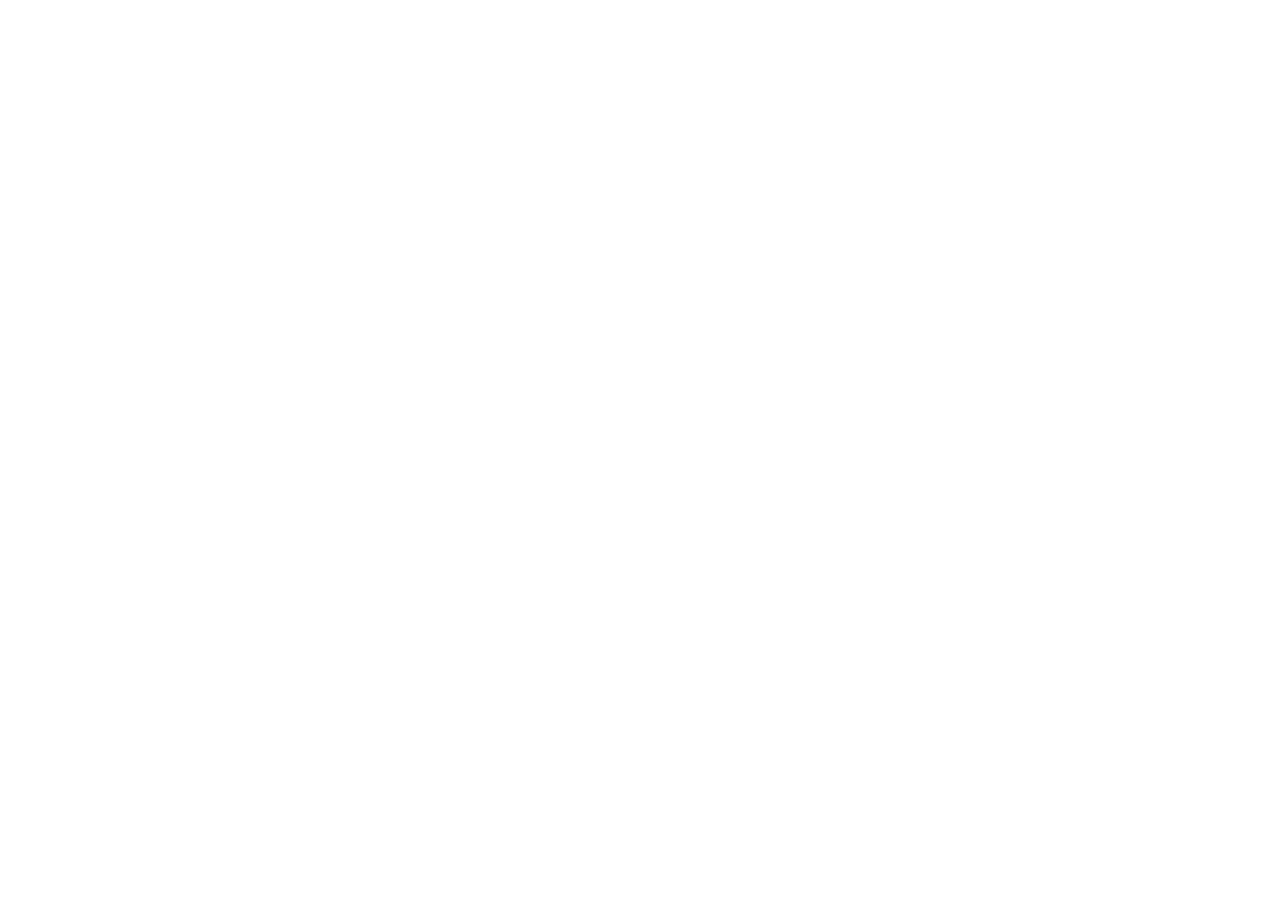
==== login.html @ 1588cf3c "大事件" ====
<!DOCTYPE html>
<html lang="en">
<head>
    <meta charset="UTF-8">
    <meta http-equiv="X-UA-Compatible" content="IE=edge">
    <meta name="viewport" content="width=device-width, initial-scale=1.0">
    <title>Document</title>
</head>
<body>
    
</body>
</html>
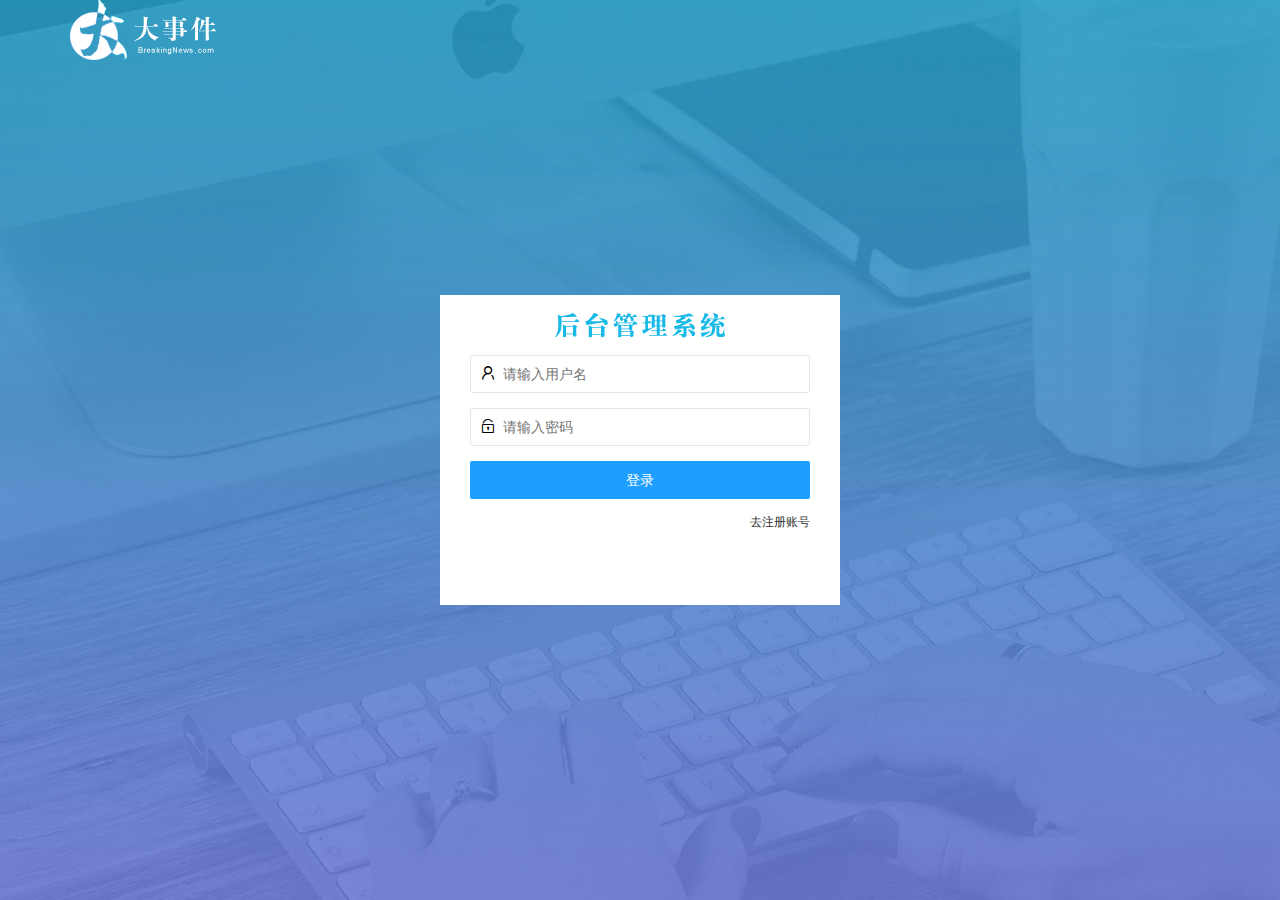
==== commit 29fc4f04: "提交登录" ====
--- a/login.html
+++ b/login.html
@@ -1,12 +1,119 @@
 <!DOCTYPE html>
 <html lang="en">
+
 <head>
-    <meta charset="UTF-8">
-    <meta http-equiv="X-UA-Compatible" content="IE=edge">
-    <meta name="viewport" content="width=device-width, initial-scale=1.0">
-    <title>Document</title>
+  <meta charset="UTF-8" />
+  <meta http-equiv="X-UA-Compatible" content="IE=edge" />
+  <meta name="viewport" content="width=device-width, initial-scale=1.0" />
+  <title>大事件-登录</title>
+  <!-- 导入 LayUI 样式 -->
+  <link rel="stylesheet" href="/assets/lib/layui/css/layui.css" />
+  <!-- 导入自定义样式 -->
+  <link rel="stylesheet" href="/assets/css/login.css" />
 </head>
+
 <body>
-    
+  <!-- 头部 logo 区域 -->
+  <div class="layui-main">
+    <img src="/assets/images/logo.png" alt="" />
+  </div>
+
+  <!-- 登录注册区域 -->
+  <div class="loginAndRegBox">
+    <!-- 登录标题 -->
+    <div class="title-box"></div>
+    <!-- 登录 -->
+    <div class="login-box">
+      <form class="layui-form" id="form_login">
+
+        <!-- 用户名 -->
+        <div class="layui-form-item">
+          <i class="layui-icon layui-icon-username"></i>
+          <input type="text" name="username" required lay-verify="required" placeholder="请输入用户名" autocomplete="off"
+            class="layui-input" />
+        </div>
+
+        <!-- 密码 -->
+        <div class="layui-form-item">
+          <i class="layui-icon layui-icon-password"></i>
+          <input type="password" name="password" required lay-verify="required" placeholder="请输入密码" autocomplete="off"
+            class="layui-input" />
+        </div>
+
+        <!-- 登录按钮 -->
+        <div class="layui-form-item">
+          <!-- 注意：表单提交按钮和普通按钮的区别，就是 lay-submit 属性 -->
+          <button class="layui-btn layui-btn-normal layui-btn-fluid" lay-submit>
+            登录
+          </button>
+        </div>
+        <div class="layui-form-item link">
+          <a href="javascript:;" id="link_reg">去注册账号</a>
+        </div>
+      </form>
+    </div>
+<!-- 注册 -->
+<div class="reg-box">
+  <form class="layui-form" id="form_reg">
+      <!-- 用户名 -->
+      <div class="layui-form-item">
+          <i class="layui-icon layui-icon-username"></i>
+          <input
+                 type="text"
+                 name="username"
+                 required
+                 lay-verify="required"
+                 placeholder="请输入用户名"
+                 autocomplete="off"
+                 class="layui-input"
+                 />
+      </div>
+      
+      <!-- 密码 -->
+      <div class="layui-form-item">
+          <i class="layui-icon layui-icon-password"></i>
+          <input
+                 type="password"
+                 name="password"
+                 required
+                 lay-verify="required|pwd"
+                 placeholder="请输入密码"
+                 autocomplete="off"
+                 class="layui-input"
+                 />
+      </div>
+      
+      <!-- 确认密码 -->
+      <div class="layui-form-item">
+          <i class="layui-icon layui-icon-password"></i>
+          <input
+                 type="password"
+                 name="repassword"
+                 required
+                 lay-verify="required|pwd|repwd"
+                 placeholder="再次确认密码"
+                 autocomplete="off"
+                 class="layui-input"
+                 />
+      </div>
+      
+      <!-- 注册按钮 -->
+      <div class="layui-form-item">
+          <!-- 注意：表单提交按钮和普通按钮的区别，就是 lay-submit 属性 -->
+          <button class="layui-btn layui-btn-normal layui-btn-fluid" lay-submit >
+              注册
+          </button>
+      </div>
+      <div class="layui-form-item link">
+          <a href="javascript:;" id="link_login">去登录</a>
+      </div>
+  </form>
+</div>
+  </div>
+  <script src="/assets/lib/layui/layui.all.js"></script>
+  <script src="/assets/lib/jquery.js"></script>
+  <script src="/assets/js/baseAPI.js"></script>
+  <script src="/assets/js/login.js"></script>
 </body>
+
 </html>--- a/assets/lib/layui/css/layui.css
+++ b/assets/lib/layui/css/layui.css
@@ -0,0 +1,2 @@
+/** layui-v2.5.5 MIT License By https://www.layui.com */
+ .layui-inline,img{display:inline-block;vertical-align:middle}h1,h2,h3,h4,h5,h6{font-weight:400}.layui-edge,.layui-header,.layui-inline,.layui-main{position:relative}.layui-body,.layui-edge,.layui-elip{overflow:hidden}.layui-btn,.layui-edge,.layui-inline,img{vertical-align:middle}.layui-btn,.layui-disabled,.layui-icon,.layui-unselect{-moz-user-select:none;-webkit-user-select:none;-ms-user-select:none}.layui-elip,.layui-form-checkbox span,.layui-form-pane .layui-form-label{text-overflow:ellipsis;white-space:nowrap}.layui-breadcrumb,.layui-tree-btnGroup{visibility:hidden}blockquote,body,button,dd,div,dl,dt,form,h1,h2,h3,h4,h5,h6,input,li,ol,p,pre,td,textarea,th,ul{margin:0;padding:0;-webkit-tap-highlight-color:rgba(0,0,0,0)}a:active,a:hover{outline:0}img{border:none}li{list-style:none}table{border-collapse:collapse;border-spacing:0}h4,h5,h6{font-size:100%}button,input,optgroup,option,select,textarea{font-family:inherit;font-size:inherit;font-style:inherit;font-weight:inherit;outline:0}pre{white-space:pre-wrap;white-space:-moz-pre-wrap;white-space:-pre-wrap;white-space:-o-pre-wrap;word-wrap:break-word}body{line-height:24px;font:14px Helvetica Neue,Helvetica,PingFang SC,Tahoma,Arial,sans-serif}hr{height:1px;margin:10px 0;border:0;clear:both}a{color:#333;text-decoration:none}a:hover{color:#777}a cite{font-style:normal;*cursor:pointer}.layui-border-box,.layui-border-box *{box-sizing:border-box}.layui-box,.layui-box *{box-sizing:content-box}.layui-clear{clear:both;*zoom:1}.layui-clear:after{content:'\20';clear:both;*zoom:1;display:block;height:0}.layui-inline{*display:inline;*zoom:1}.layui-edge{display:inline-block;width:0;height:0;border-width:6px;border-style:dashed;border-color:transparent}.layui-edge-top{top:-4px;border-bottom-color:#999;border-bottom-style:solid}.layui-edge-right{border-left-color:#999;border-left-style:solid}.layui-edge-bottom{top:2px;border-top-color:#999;border-top-style:solid}.layui-edge-left{border-right-color:#999;border-right-style:solid}.layui-disabled,.layui-disabled:hover{color:#d2d2d2!important;cursor:not-allowed!important}.layui-circle{border-radius:100%}.layui-show{display:block!important}.layui-hide{display:none!important}@font-face{font-family:layui-icon;src:url(../font/iconfont.eot?v=250);src:url(../font/iconfont.eot?v=250#iefix) format('embedded-opentype'),url(../font/iconfont.woff2?v=250) format('woff2'),url(../font/iconfont.woff?v=250) format('woff'),url(../font/iconfont.ttf?v=250) format('truetype'),url(../font/iconfont.svg?v=250#layui-icon) format('svg')}.layui-icon{font-family:layui-icon!important;font-size:16px;font-style:normal;-webkit-font-smoothing:antialiased;-moz-osx-font-smoothing:grayscale}.layui-icon-reply-fill:before{content:"\e611"}.layui-icon-set-fill:before{content:"\e614"}.layui-icon-menu-fill:before{content:"\e60f"}.layui-icon-search:before{content:"\e615"}.layui-icon-share:before{content:"\e641"}.layui-icon-set-sm:before{content:"\e620"}.layui-icon-engine:before{content:"\e628"}.layui-icon-close:before{content:"\1006"}.layui-icon-close-fill:before{content:"\1007"}.layui-icon-chart-screen:before{content:"\e629"}.layui-icon-star:before{content:"\e600"}.layui-icon-circle-dot:before{content:"\e617"}.layui-icon-chat:before{content:"\e606"}.layui-icon-release:before{content:"\e609"}.layui-icon-list:before{content:"\e60a"}.layui-icon-chart:before{content:"\e62c"}.layui-icon-ok-circle:before{content:"\1005"}.layui-icon-layim-theme:before{content:"\e61b"}.layui-icon-table:before{content:"\e62d"}.layui-icon-right:before{content:"\e602"}.layui-icon-left:before{content:"\e603"}.layui-icon-cart-simple:before{content:"\e698"}.layui-icon-face-cry:before{content:"\e69c"}.layui-icon-face-smile:before{content:"\e6af"}.layui-icon-survey:before{content:"\e6b2"}.layui-icon-tree:before{content:"\e62e"}.layui-icon-upload-circle:before{content:"\e62f"}.layui-icon-add-circle:before{content:"\e61f"}.layui-icon-download-circle:before{content:"\e601"}.layui-icon-templeate-1:before{content:"\e630"}.layui-icon-util:before{content:"\e631"}.layui-icon-face-surprised:before{content:"\e664"}.layui-icon-edit:before{content:"\e642"}.layui-icon-speaker:before{content:"\e645"}.layui-icon-down:before{content:"\e61a"}.layui-icon-file:before{content:"\e621"}.layui-icon-layouts:before{content:"\e632"}.layui-icon-rate-half:before{content:"\e6c9"}.layui-icon-add-circle-fine:before{content:"\e608"}.layui-icon-prev-circle:before{content:"\e633"}.layui-icon-read:before{content:"\e705"}.layui-icon-404:before{content:"\e61c"}.layui-icon-carousel:before{content:"\e634"}.layui-icon-help:before{content:"\e607"}.layui-icon-code-circle:before{content:"\e635"}.layui-icon-water:before{content:"\e636"}.layui-icon-username:before{content:"\e66f"}.layui-icon-find-fill:before{content:"\e670"}.layui-icon-about:before{content:"\e60b"}.layui-icon-location:before{content:"\e715"}.layui-icon-up:before{content:"\e619"}.layui-icon-pause:before{content:"\e651"}.layui-icon-date:before{content:"\e637"}.layui-icon-layim-uploadfile:before{content:"\e61d"}.layui-icon-delete:before{content:"\e640"}.layui-icon-play:before{content:"\e652"}.layui-icon-top:before{content:"\e604"}.layui-icon-friends:before{content:"\e612"}.layui-icon-refresh-3:before{content:"\e9aa"}.layui-icon-ok:before{content:"\e605"}.layui-icon-layer:before{content:"\e638"}.layui-icon-face-smile-fine:before{content:"\e60c"}.layui-icon-dollar:before{content:"\e659"}.layui-icon-group:before{content:"\e613"}.layui-icon-layim-download:before{content:"\e61e"}.layui-icon-picture-fine:before{content:"\e60d"}.layui-icon-link:before{content:"\e64c"}.layui-icon-diamond:before{content:"\e735"}.layui-icon-log:before{content:"\e60e"}.layui-icon-rate-solid:before{content:"\e67a"}.layui-icon-fonts-del:before{content:"\e64f"}.layui-icon-unlink:before{content:"\e64d"}.layui-icon-fonts-clear:before{content:"\e639"}.layui-icon-triangle-r:before{content:"\e623"}.layui-icon-circle:before{content:"\e63f"}.layui-icon-radio:before{content:"\e643"}.layui-icon-align-center:before{content:"\e647"}.layui-icon-align-right:before{content:"\e648"}.layui-icon-align-left:before{content:"\e649"}.layui-icon-loading-1:before{content:"\e63e"}.layui-icon-return:before{content:"\e65c"}.layui-icon-fonts-strong:before{content:"\e62b"}.layui-icon-upload:before{content:"\e67c"}.layui-icon-dialogue:before{content:"\e63a"}.layui-icon-video:before{content:"\e6ed"}.layui-icon-headset:before{content:"\e6fc"}.layui-icon-cellphone-fine:before{content:"\e63b"}.layui-icon-add-1:before{content:"\e654"}.layui-icon-face-smile-b:before{content:"\e650"}.layui-icon-fonts-html:before{content:"\e64b"}.layui-icon-form:before{content:"\e63c"}.layui-icon-cart:before{content:"\e657"}.layui-icon-camera-fill:before{content:"\e65d"}.layui-icon-tabs:before{content:"\e62a"}.layui-icon-fonts-code:before{content:"\e64e"}.layui-icon-fire:before{content:"\e756"}.layui-icon-set:before{content:"\e716"}.layui-icon-fonts-u:before{content:"\e646"}.layui-icon-triangle-d:before{content:"\e625"}.layui-icon-tips:before{content:"\e702"}.layui-icon-picture:before{content:"\e64a"}.layui-icon-more-vertical:before{content:"\e671"}.layui-icon-flag:before{content:"\e66c"}.layui-icon-loading:before{content:"\e63d"}.layui-icon-fonts-i:before{content:"\e644"}.layui-icon-refresh-1:before{content:"\e666"}.layui-icon-rmb:before{content:"\e65e"}.layui-icon-home:before{content:"\e68e"}.layui-icon-user:before{content:"\e770"}.layui-icon-notice:before{content:"\e667"}.layui-icon-login-weibo:before{content:"\e675"}.layui-icon-voice:before{content:"\e688"}.layui-icon-upload-drag:before{content:"\e681"}.layui-icon-login-qq:before{content:"\e676"}.layui-icon-snowflake:before{content:"\e6b1"}.layui-icon-file-b:before{content:"\e655"}.layui-icon-template:before{content:"\e663"}.layui-icon-auz:before{content:"\e672"}.layui-icon-console:before{content:"\e665"}.layui-icon-app:before{content:"\e653"}.layui-icon-prev:before{content:"\e65a"}.layui-icon-website:before{content:"\e7ae"}.layui-icon-next:before{content:"\e65b"}.layui-icon-component:before{content:"\e857"}.layui-icon-more:before{content:"\e65f"}.layui-icon-login-wechat:before{content:"\e677"}.layui-icon-shrink-right:before{content:"\e668"}.layui-icon-spread-left:before{content:"\e66b"}.layui-icon-camera:before{content:"\e660"}.layui-icon-note:before{content:"\e66e"}.layui-icon-refresh:before{content:"\e669"}.layui-icon-female:before{content:"\e661"}.layui-icon-male:before{content:"\e662"}.layui-icon-password:before{content:"\e673"}.layui-icon-senior:before{content:"\e674"}.layui-icon-theme:before{content:"\e66a"}.layui-icon-tread:before{content:"\e6c5"}.layui-icon-praise:before{content:"\e6c6"}.layui-icon-star-fill:before{content:"\e658"}.layui-icon-rate:before{content:"\e67b"}.layui-icon-template-1:before{content:"\e656"}.layui-icon-vercode:before{content:"\e679"}.layui-icon-cellphone:before{content:"\e678"}.layui-icon-screen-full:before{content:"\e622"}.layui-icon-screen-restore:before{content:"\e758"}.layui-icon-cols:before{content:"\e610"}.layui-icon-export:before{content:"\e67d"}.layui-icon-print:before{content:"\e66d"}.layui-icon-slider:before{content:"\e714"}.layui-icon-addition:before{content:"\e624"}.layui-icon-subtraction:before{content:"\e67e"}.layui-icon-service:before{content:"\e626"}.layui-icon-transfer:before{content:"\e691"}.layui-main{width:1140px;margin:0 auto}.layui-header{z-index:1000;height:60px}.layui-header a:hover{transition:all .5s;-webkit-transition:all .5s}.layui-side{position:fixed;left:0;top:0;bottom:0;z-index:999;width:200px;overflow-x:hidden}.layui-side-scroll{position:relative;width:220px;height:100%;overflow-x:hidden}.layui-body{position:absolute;left:200px;right:0;top:0;bottom:0;z-index:998;width:auto;overflow-y:auto;box-sizing:border-box}.layui-layout-body{overflow:hidden}.layui-layout-admin .layui-header{background-color:#23262E}.layui-layout-admin .layui-side{top:60px;width:200px;overflow-x:hidden}.layui-layout-admin .layui-body{position:fixed;top:60px;bottom:44px}.layui-layout-admin .layui-main{width:auto;margin:0 15px}.layui-layout-admin .layui-footer{position:fixed;left:200px;right:0;bottom:0;height:44px;line-height:44px;padding:0 15px;background-color:#eee}.layui-layout-admin .layui-logo{position:absolute;left:0;top:0;width:200px;height:100%;line-height:60px;text-align:center;color:#009688;font-size:16px}.layui-layout-admin .layui-header .layui-nav{background:0 0}.layui-layout-left{position:absolute!important;left:200px;top:0}.layui-layout-right{position:absolute!important;right:0;top:0}.layui-container{position:relative;margin:0 auto;padding:0 15px;box-sizing:border-box}.layui-fluid{position:relative;margin:0 auto;padding:0 15px}.layui-row:after,.layui-row:before{content:'';display:block;clear:both}.layui-col-lg1,.layui-col-lg10,.layui-col-lg11,.layui-col-lg12,.layui-col-lg2,.layui-col-lg3,.layui-col-lg4,.layui-col-lg5,.layui-col-lg6,.layui-col-lg7,.layui-col-lg8,.layui-col-lg9,.layui-col-md1,.layui-col-md10,.layui-col-md11,.layui-col-md12,.layui-col-md2,.layui-col-md3,.layui-col-md4,.layui-col-md5,.layui-col-md6,.layui-col-md7,.layui-col-md8,.layui-col-md9,.layui-col-sm1,.layui-col-sm10,.layui-col-sm11,.layui-col-sm12,.layui-col-sm2,.layui-col-sm3,.layui-col-sm4,.layui-col-sm5,.layui-col-sm6,.layui-col-sm7,.layui-col-sm8,.layui-col-sm9,.layui-col-xs1,.layui-col-xs10,.layui-col-xs11,.layui-col-xs12,.layui-col-xs2,.layui-col-xs3,.layui-col-xs4,.layui-col-xs5,.layui-col-xs6,.layui-col-xs7,.layui-col-xs8,.layui-col-xs9{position:relative;display:block;box-sizing:border-box}.layui-col-xs1,.layui-col-xs10,.layui-col-xs11,.layui-col-xs12,.layui-col-xs2,.layui-col-xs3,.layui-col-xs4,.layui-col-xs5,.layui-col-xs6,.layui-col-xs7,.layui-col-xs8,.layui-col-xs9{float:left}.layui-col-xs1{width:8.33333333%}.layui-col-xs2{width:16.66666667%}.layui-col-xs3{width:25%}.layui-col-xs4{width:33.33333333%}.layui-col-xs5{width:41.66666667%}.layui-col-xs6{width:50%}.layui-col-xs7{width:58.33333333%}.layui-col-xs8{width:66.66666667%}.layui-col-xs9{width:75%}.layui-col-xs10{width:83.33333333%}.layui-col-xs11{width:91.66666667%}.layui-col-xs12{width:100%}.layui-col-xs-offset1{margin-left:8.33333333%}.layui-col-xs-offset2{margin-left:16.66666667%}.layui-col-xs-offset3{margin-left:25%}.layui-col-xs-offset4{margin-left:33.33333333%}.layui-col-xs-offset5{margin-left:41.66666667%}.layui-col-xs-offset6{margin-left:50%}.layui-col-xs-offset7{margin-left:58.33333333%}.layui-col-xs-offset8{margin-left:66.66666667%}.layui-col-xs-offset9{margin-left:75%}.layui-col-xs-offset10{margin-left:83.33333333%}.layui-col-xs-offset11{margin-left:91.66666667%}.layui-col-xs-offset12{margin-left:100%}@media screen and (max-width:768px){.layui-hide-xs{display:none!important}.layui-show-xs-block{display:block!important}.layui-show-xs-inline{display:inline!important}.layui-show-xs-inline-block{display:inline-block!important}}@media screen and (min-width:768px){.layui-container{width:750px}.layui-hide-sm{display:none!important}.layui-show-sm-block{display:block!important}.layui-show-sm-inline{display:inline!important}.layui-show-sm-inline-block{display:inline-block!important}.layui-col-sm1,.layui-col-sm10,.layui-col-sm11,.layui-col-sm12,.layui-col-sm2,.layui-col-sm3,.layui-col-sm4,.layui-col-sm5,.layui-col-sm6,.layui-col-sm7,.layui-col-sm8,.layui-col-sm9{float:left}.layui-col-sm1{width:8.33333333%}.layui-col-sm2{width:16.66666667%}.layui-col-sm3{width:25%}.layui-col-sm4{width:33.33333333%}.layui-col-sm5{width:41.66666667%}.layui-col-sm6{width:50%}.layui-col-sm7{width:58.33333333%}.layui-col-sm8{width:66.66666667%}.layui-col-sm9{width:75%}.layui-col-sm10{width:83.33333333%}.layui-col-sm11{width:91.66666667%}.layui-col-sm12{width:100%}.layui-col-sm-offset1{margin-left:8.33333333%}.layui-col-sm-offset2{margin-left:16.66666667%}.layui-col-sm-offset3{margin-left:25%}.layui-col-sm-offset4{margin-left:33.33333333%}.layui-col-sm-offset5{margin-left:41.66666667%}.layui-col-sm-offset6{margin-left:50%}.layui-col-sm-offset7{margin-left:58.33333333%}.layui-col-sm-offset8{margin-left:66.66666667%}.layui-col-sm-offset9{margin-left:75%}.layui-col-sm-offset10{margin-left:83.33333333%}.layui-col-sm-offset11{margin-left:91.66666667%}.layui-col-sm-offset12{margin-left:100%}}@media screen and (min-width:992px){.layui-container{width:970px}.layui-hide-md{display:none!important}.layui-show-md-block{display:block!important}.layui-show-md-inline{display:inline!important}.layui-show-md-inline-block{display:inline-block!important}.layui-col-md1,.layui-col-md10,.layui-col-md11,.layui-col-md12,.layui-col-md2,.layui-col-md3,.layui-col-md4,.layui-col-md5,.layui-col-md6,.layui-col-md7,.layui-col-md8,.layui-col-md9{float:left}.layui-col-md1{width:8.33333333%}.layui-col-md2{width:16.66666667%}.layui-col-md3{width:25%}.layui-col-md4{width:33.33333333%}.layui-col-md5{width:41.66666667%}.layui-col-md6{width:50%}.layui-col-md7{width:58.33333333%}.layui-col-md8{width:66.66666667%}.layui-col-md9{width:75%}.layui-col-md10{width:83.33333333%}.layui-col-md11{width:91.66666667%}.layui-col-md12{width:100%}.layui-col-md-offset1{margin-left:8.33333333%}.layui-col-md-offset2{margin-left:16.66666667%}.layui-col-md-offset3{margin-left:25%}.layui-col-md-offset4{margin-left:33.33333333%}.layui-col-md-offset5{margin-left:41.66666667%}.layui-col-md-offset6{margin-left:50%}.layui-col-md-offset7{margin-left:58.33333333%}.layui-col-md-offset8{margin-left:66.66666667%}.layui-col-md-offset9{margin-left:75%}.layui-col-md-offset10{margin-left:83.33333333%}.layui-col-md-offset11{margin-left:91.66666667%}.layui-col-md-offset12{margin-left:100%}}@media screen and (min-width:1200px){.layui-container{width:1170px}.layui-hide-lg{display:none!important}.layui-show-lg-block{display:block!important}.layui-show-lg-inline{display:inline!important}.layui-show-lg-inline-block{display:inline-block!important}.layui-col-lg1,.layui-col-lg10,.layui-col-lg11,.layui-col-lg12,.layui-col-lg2,.layui-col-lg3,.layui-col-lg4,.layui-col-lg5,.layui-col-lg6,.layui-col-lg7,.layui-col-lg8,.layui-col-lg9{float:left}.layui-col-lg1{width:8.33333333%}.layui-col-lg2{width:16.66666667%}.layui-col-lg3{width:25%}.layui-col-lg4{width:33.33333333%}.layui-col-lg5{width:41.66666667%}.layui-col-lg6{width:50%}.layui-col-lg7{width:58.33333333%}.layui-col-lg8{width:66.66666667%}.layui-col-lg9{width:75%}.layui-col-lg10{width:83.33333333%}.layui-col-lg11{width:91.66666667%}.layui-col-lg12{width:100%}.layui-col-lg-offset1{margin-left:8.33333333%}.layui-col-lg-offset2{margin-left:16.66666667%}.layui-col-lg-offset3{margin-left:25%}.layui-col-lg-offset4{margin-left:33.33333333%}.layui-col-lg-offset5{margin-left:41.66666667%}.layui-col-lg-offset6{margin-left:50%}.layui-col-lg-offset7{margin-left:58.33333333%}.layui-col-lg-offset8{margin-left:66.66666667%}.layui-col-lg-offset9{margin-left:75%}.layui-col-lg-offset10{margin-left:83.33333333%}.layui-col-lg-offset11{margin-left:91.66666667%}.layui-col-lg-offset12{margin-left:100%}}.layui-col-space1{margin:-.5px}.layui-col-space1>*{padding:.5px}.layui-col-space3{margin:-1.5px}.layui-col-space3>*{padding:1.5px}.layui-col-space5{margin:-2.5px}.layui-col-space5>*{padding:2.5px}.layui-col-space8{margin:-3.5px}.layui-col-space8>*{padding:3.5px}.layui-col-space10{margin:-5px}.layui-col-space10>*{padding:5px}.layui-col-space12{margin:-6px}.layui-col-space12>*{padding:6px}.layui-col-space15{margin:-7.5px}.layui-col-space15>*{padding:7.5px}.layui-col-space18{margin:-9px}.layui-col-space18>*{padding:9px}.layui-col-space20{margin:-10px}.layui-col-space20>*{padding:10px}.layui-col-space22{margin:-11px}.layui-col-space22>*{padding:11px}.layui-col-space25{margin:-12.5px}.layui-col-space25>*{padding:12.5px}.layui-col-space30{margin:-15px}.layui-col-space30>*{padding:15px}.layui-btn,.layui-input,.layui-select,.layui-textarea,.layui-upload-button{outline:0;-webkit-appearance:none;transition:all .3s;-webkit-transition:all .3s;box-sizing:border-box}.layui-elem-quote{margin-bottom:10px;padding:15px;line-height:22px;border-left:5px solid #009688;border-radius:0 2px 2px 0;background-color:#f2f2f2}.layui-quote-nm{border-style:solid;border-width:1px 1px 1px 5px;background:0 0}.layui-elem-field{margin-bottom:10px;padding:0;border-width:1px;border-style:solid}.layui-elem-field legend{margin-left:20px;padding:0 10px;font-size:20px;font-weight:300}.layui-field-title{margin:10px 0 20px;border-width:1px 0 0}.layui-field-box{padding:10px 15px}.layui-field-title .layui-field-box{padding:10px 0}.layui-progress{position:relative;height:6px;border-radius:20px;background-color:#e2e2e2}.layui-progress-bar{position:absolute;left:0;top:0;width:0;max-width:100%;height:6px;border-radius:20px;text-align:right;background-color:#5FB878;transition:all .3s;-webkit-transition:all .3s}.layui-progress-big,.layui-progress-big .layui-progress-bar{height:18px;line-height:18px}.layui-progress-text{position:relative;top:-20px;line-height:18px;font-size:12px;color:#666}.layui-progress-big .layui-progress-text{position:static;padding:0 10px;color:#fff}.layui-collapse{border-width:1px;border-style:solid;border-radius:2px}.layui-colla-content,.layui-colla-item{border-top-width:1px;border-top-style:solid}.layui-colla-item:first-child{border-top:none}.layui-colla-title{position:relative;height:42px;line-height:42px;padding:0 15px 0 35px;color:#333;background-color:#f2f2f2;cursor:pointer;font-size:14px;overflow:hidden}.layui-colla-content{display:none;padding:10px 15px;line-height:22px;color:#666}.layui-colla-icon{position:absolute;left:15px;top:0;font-size:14px}.layui-card{margin-bottom:15px;border-radius:2px;background-color:#fff;box-shadow:0 1px 2px 0 rgba(0,0,0,.05)}.layui-card:last-child{margin-bottom:0}.layui-card-header{position:relative;height:42px;line-height:42px;padding:0 15px;border-bottom:1px solid #f6f6f6;color:#333;border-radius:2px 2px 0 0;font-size:14px}.layui-bg-black,.layui-bg-blue,.layui-bg-cyan,.layui-bg-green,.layui-bg-orange,.layui-bg-red{color:#fff!important}.layui-card-body{position:relative;padding:10px 15px;line-height:24px}.layui-card-body[pad15]{padding:15px}.layui-card-body[pad20]{padding:20px}.layui-card-body .layui-table{margin:5px 0}.layui-card .layui-tab{margin:0}.layui-panel-window{position:relative;padding:15px;border-radius:0;border-top:5px solid #E6E6E6;background-color:#fff}.layui-auxiliar-moving{position:fixed;left:0;right:0;top:0;bottom:0;width:100%;height:100%;background:0 0;z-index:9999999999}.layui-form-label,.layui-form-mid,.layui-form-select,.layui-input-block,.layui-input-inline,.layui-textarea{position:relative}.layui-bg-red{background-color:#FF5722!important}.layui-bg-orange{background-color:#FFB800!important}.layui-bg-green{background-color:#009688!important}.layui-bg-cyan{background-color:#2F4056!important}.layui-bg-blue{background-color:#1E9FFF!important}.layui-bg-black{background-color:#393D49!important}.layui-bg-gray{background-color:#eee!important;color:#666!important}.layui-badge-rim,.layui-colla-content,.layui-colla-item,.layui-collapse,.layui-elem-field,.layui-form-pane .layui-form-item[pane],.layui-form-pane .layui-form-label,.layui-input,.layui-layedit,.layui-layedit-tool,.layui-quote-nm,.layui-select,.layui-tab-bar,.layui-tab-card,.layui-tab-title,.layui-tab-title .layui-this:after,.layui-textarea{border-color:#e6e6e6}.layui-timeline-item:before,hr{background-color:#e6e6e6}.layui-text{line-height:22px;font-size:14px;color:#666}.layui-text h1,.layui-text h2,.layui-text h3{font-weight:500;color:#333}.layui-text h1{font-size:30px}.layui-text h2{font-size:24px}.layui-text h3{font-size:18px}.layui-text a:not(.layui-btn){color:#01AAED}.layui-text a:not(.layui-btn):hover{text-decoration:underline}.layui-text ul{padding:5px 0 5px 15px}.layui-text ul li{margin-top:5px;list-style-type:disc}.layui-text em,.layui-word-aux{color:#999!important;padding:0 5px!important}.layui-btn{display:inline-block;height:38px;line-height:38px;padding:0 18px;background-color:#009688;color:#fff;white-space:nowrap;text-align:center;font-size:14px;border:none;border-radius:2px;cursor:pointer}.layui-btn:hover{opacity:.8;filter:alpha(opacity=80);color:#fff}.layui-btn:active{opacity:1;filter:alpha(opacity=100)}.layui-btn+.layui-btn{margin-left:10px}.layui-btn-container{font-size:0}.layui-btn-container .layui-btn{margin-right:10px;margin-bottom:10px}.layui-btn-container .layui-btn+.layui-btn{margin-left:0}.layui-table .layui-btn-container .layui-btn{margin-bottom:9px}.layui-btn-radius{border-radius:100px}.layui-btn .layui-icon{margin-right:3px;font-size:18px;vertical-align:bottom;vertical-align:middle\9}.layui-btn-primary{border:1px solid #C9C9C9;background-color:#fff;color:#555}.layui-btn-primary:hover{border-color:#009688;color:#333}.layui-btn-normal{background-color:#1E9FFF}.layui-btn-warm{background-color:#FFB800}.layui-btn-danger{background-color:#FF5722}.layui-btn-checked{background-color:#5FB878}.layui-btn-disabled,.layui-btn-disabled:active,.layui-btn-disabled:hover{border:1px solid #e6e6e6;background-color:#FBFBFB;color:#C9C9C9;cursor:not-allowed;opacity:1}.layui-btn-lg{height:44px;line-height:44px;padding:0 25px;font-size:16px}.layui-btn-sm{height:30px;line-height:30px;padding:0 10px;font-size:12px}.layui-btn-sm i{font-size:16px!important}.layui-btn-xs{height:22px;line-height:22px;padding:0 5px;font-size:12px}.layui-btn-xs i{font-size:14px!important}.layui-btn-group{display:inline-block;vertical-align:middle;font-size:0}.layui-btn-group .layui-btn{margin-left:0!important;margin-right:0!important;border-left:1px solid rgba(255,255,255,.5);border-radius:0}.layui-btn-group .layui-btn-primary{border-left:none}.layui-btn-group .layui-btn-primary:hover{border-color:#C9C9C9;color:#009688}.layui-btn-group .layui-btn:first-child{border-left:none;border-radius:2px 0 0 2px}.layui-btn-group .layui-btn-primary:first-child{border-left:1px solid #c9c9c9}.layui-btn-group .layui-btn:last-child{border-radius:0 2px 2px 0}.layui-btn-group .layui-btn+.layui-btn{margin-left:0}.layui-btn-group+.layui-btn-group{margin-left:10px}.layui-btn-fluid{width:100%}.layui-input,.layui-select,.layui-textarea{height:38px;line-height:1.3;line-height:38px\9;border-width:1px;border-style:solid;background-color:#fff;border-radius:2px}.layui-input::-webkit-input-placeholder,.layui-select::-webkit-input-placeholder,.layui-textarea::-webkit-input-placeholder{line-height:1.3}.layui-input,.layui-textarea{display:block;width:100%;padding-left:10px}.layui-input:hover,.layui-textarea:hover{border-color:#D2D2D2!important}.layui-input:focus,.layui-textarea:focus{border-color:#C9C9C9!important}.layui-textarea{min-height:100px;height:auto;line-height:20px;padding:6px 10px;resize:vertical}.layui-select{padding:0 10px}.layui-form input[type=checkbox],.layui-form input[type=radio],.layui-form select{display:none}.layui-form [lay-ignore]{display:initial}.layui-form-item{margin-bottom:15px;clear:both;*zoom:1}.layui-form-item:after{content:'\20';clear:both;*zoom:1;display:block;height:0}.layui-form-label{float:left;display:block;padding:9px 15px;width:80px;font-weight:400;line-height:20px;text-align:right}.layui-form-label-col{display:block;float:none;padding:9px 0;line-height:20px;text-align:left}.layui-form-item .layui-inline{margin-bottom:5px;margin-right:10px}.layui-input-block{margin-left:110px;min-height:36px}.layui-input-inline{display:inline-block;vertical-align:middle}.layui-form-item .layui-input-inline{float:left;width:190px;margin-right:10px}.layui-form-text .layui-input-inline{width:auto}.layui-form-mid{float:left;display:block;padding:9px 0!important;line-height:20px;margin-right:10px}.layui-form-danger+.layui-form-select .layui-input,.layui-form-danger:focus{border-color:#FF5722!important}.layui-form-select .layui-input{padding-right:30px;cursor:pointer}.layui-form-select .layui-edge{position:absolute;right:10px;top:50%;margin-top:-3px;cursor:pointer;border-width:6px;border-top-color:#c2c2c2;border-top-style:solid;transition:all .3s;-webkit-transition:all .3s}.layui-form-select dl{display:none;position:absolute;left:0;top:42px;padding:5px 0;z-index:899;min-width:100%;border:1px solid #d2d2d2;max-height:300px;overflow-y:auto;background-color:#fff;border-radius:2px;box-shadow:0 2px 4px rgba(0,0,0,.12);box-sizing:border-box}.layui-form-select dl dd,.layui-form-select dl dt{padding:0 10px;line-height:36px;white-space:nowrap;overflow:hidden;text-overflow:ellipsis}.layui-form-select dl dt{font-size:12px;color:#999}.layui-form-select dl dd{cursor:pointer}.layui-form-select dl dd:hover{background-color:#f2f2f2;-webkit-transition:.5s all;transition:.5s all}.layui-form-select .layui-select-group dd{padding-left:20px}.layui-form-select dl dd.layui-select-tips{padding-left:10px!important;color:#999}.layui-form-select dl dd.layui-this{background-color:#5FB878;color:#fff}.layui-form-checkbox,.layui-form-select dl dd.layui-disabled{background-color:#fff}.layui-form-selected dl{display:block}.layui-form-checkbox,.layui-form-checkbox *,.layui-form-switch{display:inline-block;vertical-align:middle}.layui-form-selected .layui-edge{margin-top:-9px;-webkit-transform:rotate(180deg);transform:rotate(180deg);margin-top:-3px\9}:root .layui-form-selected .layui-edge{margin-top:-9px\0/IE9}.layui-form-selectup dl{top:auto;bottom:42px}.layui-select-none{margin:5px 0;text-align:center;color:#999}.layui-select-disabled .layui-disabled{border-color:#eee!important}.layui-select-disabled .layui-edge{border-top-color:#d2d2d2}.layui-form-checkbox{position:relative;height:30px;line-height:30px;margin-right:10px;padding-right:30px;cursor:pointer;font-size:0;-webkit-transition:.1s linear;transition:.1s linear;box-sizing:border-box}.layui-form-checkbox span{padding:0 10px;height:100%;font-size:14px;border-radius:2px 0 0 2px;background-color:#d2d2d2;color:#fff;overflow:hidden}.layui-form-checkbox:hover span{background-color:#c2c2c2}.layui-form-checkbox i{position:absolute;right:0;top:0;width:30px;height:28px;border:1px solid #d2d2d2;border-left:none;border-radius:0 2px 2px 0;color:#fff;font-size:20px;text-align:center}.layui-form-checkbox:hover i{border-color:#c2c2c2;color:#c2c2c2}.layui-form-checked,.layui-form-checked:hover{border-color:#5FB878}.layui-form-checked span,.layui-form-checked:hover span{background-color:#5FB878}.layui-form-checked i,.layui-form-checked:hover i{color:#5FB878}.layui-form-item .layui-form-checkbox{margin-top:4px}.layui-form-checkbox[lay-skin=primary]{height:auto!important;line-height:normal!important;min-width:18px;min-height:18px;border:none!important;margin-right:0;padding-left:28px;padding-right:0;background:0 0}.layui-form-checkbox[lay-skin=primary] span{padding-left:0;padding-right:15px;line-height:18px;background:0 0;color:#666}.layui-form-checkbox[lay-skin=primary] i{right:auto;left:0;width:16px;height:16px;line-height:16px;border:1px solid #d2d2d2;font-size:12px;border-radius:2px;background-color:#fff;-webkit-transition:.1s linear;transition:.1s linear}.layui-form-checkbox[lay-skin=primary]:hover i{border-color:#5FB878;color:#fff}.layui-form-checked[lay-skin=primary] i{border-color:#5FB878!important;background-color:#5FB878;color:#fff}.layui-checkbox-disbaled[lay-skin=primary] span{background:0 0!important;color:#c2c2c2}.layui-checkbox-disbaled[lay-skin=primary]:hover i{border-color:#d2d2d2}.layui-form-item .layui-form-checkbox[lay-skin=primary]{margin-top:10px}.layui-form-switch{position:relative;height:22px;line-height:22px;min-width:35px;padding:0 5px;margin-top:8px;border:1px solid #d2d2d2;border-radius:20px;cursor:pointer;background-color:#fff;-webkit-transition:.1s linear;transition:.1s linear}.layui-form-switch i{position:absolute;left:5px;top:3px;width:16px;height:16px;border-radius:20px;background-color:#d2d2d2;-webkit-transition:.1s linear;transition:.1s linear}.layui-form-switch em{position:relative;top:0;width:25px;margin-left:21px;padding:0!important;text-align:center!important;color:#999!important;font-style:normal!important;font-size:12px}.layui-form-onswitch{border-color:#5FB878;background-color:#5FB878}.layui-checkbox-disbaled,.layui-checkbox-disbaled i{border-color:#e2e2e2!important}.layui-form-onswitch i{left:100%;margin-left:-21px;background-color:#fff}.layui-form-onswitch em{margin-left:5px;margin-right:21px;color:#fff!important}.layui-checkbox-disbaled span{background-color:#e2e2e2!important}.layui-checkbox-disbaled:hover i{color:#fff!important}[lay-radio]{display:none}.layui-form-radio,.layui-form-radio *{display:inline-block;vertical-align:middle}.layui-form-radio{line-height:28px;margin:6px 10px 0 0;padding-right:10px;cursor:pointer;font-size:0}.layui-form-radio *{font-size:14px}.layui-form-radio>i{margin-right:8px;font-size:22px;color:#c2c2c2}.layui-form-radio>i:hover,.layui-form-radioed>i{color:#5FB878}.layui-radio-disbaled>i{color:#e2e2e2!important}.layui-form-pane .layui-form-label{width:110px;padding:8px 15px;height:38px;line-height:20px;border-width:1px;border-style:solid;border-radius:2px 0 0 2px;text-align:center;background-color:#FBFBFB;overflow:hidden;box-sizing:border-box}.layui-form-pane .layui-input-inline{margin-left:-1px}.layui-form-pane .layui-input-block{margin-left:110px;left:-1px}.layui-form-pane .layui-input{border-radius:0 2px 2px 0}.layui-form-pane .layui-form-text .layui-form-label{float:none;width:100%;border-radius:2px;box-sizing:border-box;text-align:left}.layui-form-pane .layui-form-text .layui-input-inline{display:block;margin:0;top:-1px;clear:both}.layui-form-pane .layui-form-text .layui-input-block{margin:0;left:0;top:-1px}.layui-form-pane .layui-form-text .layui-textarea{min-height:100px;border-radius:0 0 2px 2px}.layui-form-pane .layui-form-checkbox{margin:4px 0 4px 10px}.layui-form-pane .layui-form-radio,.layui-form-pane .layui-form-switch{margin-top:6px;margin-left:10px}.layui-form-pane .layui-form-item[pane]{position:relative;border-width:1px;border-style:solid}.layui-form-pane .layui-form-item[pane] .layui-form-label{position:absolute;left:0;top:0;height:100%;border-width:0 1px 0 0}.layui-form-pane .layui-form-item[pane] .layui-input-inline{margin-left:110px}@media screen and (max-width:450px){.layui-form-item .layui-form-label{text-overflow:ellipsis;overflow:hidden;white-space:nowrap}.layui-form-item .layui-inline{display:block;margin-right:0;margin-bottom:20px;clear:both}.layui-form-item .layui-inline:after{content:'\20';clear:both;display:block;height:0}.layui-form-item .layui-input-inline{display:block;float:none;left:-3px;width:auto;margin:0 0 10px 112px}.layui-form-item .layui-input-inline+.layui-form-mid{margin-left:110px;top:-5px;padding:0}.layui-form-item .layui-form-checkbox{margin-right:5px;margin-bottom:5px}}.layui-layedit{border-width:1px;border-style:solid;border-radius:2px}.layui-layedit-tool{padding:3px 5px;border-bottom-width:1px;border-bottom-style:solid;font-size:0}.layedit-tool-fixed{position:fixed;top:0;border-top:1px solid #e2e2e2}.layui-layedit-tool .layedit-tool-mid,.layui-layedit-tool .layui-icon{display:inline-block;vertical-align:middle;text-align:center;font-size:14px}.layui-layedit-tool .layui-icon{position:relative;width:32px;height:30px;line-height:30px;margin:3px 5px;color:#777;cursor:pointer;border-radius:2px}.layui-layedit-tool .layui-icon:hover{color:#393D49}.layui-layedit-tool .layui-icon:active{color:#000}.layui-layedit-tool .layedit-tool-active{background-color:#e2e2e2;color:#000}.layui-layedit-tool .layui-disabled,.layui-layedit-tool .layui-disabled:hover{color:#d2d2d2;cursor:not-allowed}.layui-layedit-tool .layedit-tool-mid{width:1px;height:18px;margin:0 10px;background-color:#d2d2d2}.layedit-tool-html{width:50px!important;font-size:30px!important}.layedit-tool-b,.layedit-tool-code,.layedit-tool-help{font-size:16px!important}.layedit-tool-d,.layedit-tool-face,.layedit-tool-image,.layedit-tool-unlink{font-size:18px!important}.layedit-tool-image input{position:absolute;font-size:0;left:0;top:0;width:100%;height:100%;opacity:.01;filter:Alpha(opacity=1);cursor:pointer}.layui-layedit-iframe iframe{display:block;width:100%}#LAY_layedit_code{overflow:hidden}.layui-laypage{display:inline-block;*display:inline;*zoom:1;vertical-align:middle;margin:10px 0;font-size:0}.layui-laypage>a:first-child,.layui-laypage>a:first-child em{border-radius:2px 0 0 2px}.layui-laypage>a:last-child,.layui-laypage>a:last-child em{border-radius:0 2px 2px 0}.layui-laypage>:first-child{margin-left:0!important}.layui-laypage>:last-child{margin-right:0!important}.layui-laypage a,.layui-laypage button,.layui-laypage input,.layui-laypage select,.layui-laypage span{border:1px solid #e2e2e2}.layui-laypage a,.layui-laypage span{display:inline-block;*display:inline;*zoom:1;vertical-align:middle;padding:0 15px;height:28px;line-height:28px;margin:0 -1px 5px 0;background-color:#fff;color:#333;font-size:12px}.layui-flow-more a *,.layui-laypage input,.layui-table-view select[lay-ignore]{display:inline-block}.layui-laypage a:hover{color:#009688}.layui-laypage em{font-style:normal}.layui-laypage .layui-laypage-spr{color:#999;font-weight:700}.layui-laypage a{text-decoration:none}.layui-laypage .layui-laypage-curr{position:relative}.layui-laypage .layui-laypage-curr em{position:relative;color:#fff}.layui-laypage .layui-laypage-curr .layui-laypage-em{position:absolute;left:-1px;top:-1px;padding:1px;width:100%;height:100%;background-color:#009688}.layui-laypage-em{border-radius:2px}.layui-laypage-next em,.layui-laypage-prev em{font-family:Sim sun;font-size:16px}.layui-laypage .layui-laypage-count,.layui-laypage .layui-laypage-limits,.layui-laypage .layui-laypage-refresh,.layui-laypage .layui-laypage-skip{margin-left:10px;margin-right:10px;padding:0;border:none}.layui-laypage .layui-laypage-limits,.layui-laypage .layui-laypage-refresh{vertical-align:top}.layui-laypage .layui-laypage-refresh i{font-size:18px;cursor:pointer}.layui-laypage select{height:22px;padding:3px;border-radius:2px;cursor:pointer}.layui-laypage .layui-laypage-skip{height:30px;line-height:30px;color:#999}.layui-laypage button,.layui-laypage input{height:30px;line-height:30px;border-radius:2px;vertical-align:top;background-color:#fff;box-sizing:border-box}.layui-laypage input{width:40px;margin:0 10px;padding:0 3px;text-align:center}.layui-laypage input:focus,.layui-laypage select:focus{border-color:#009688!important}.layui-laypage button{margin-left:10px;padding:0 10px;cursor:pointer}.layui-table,.layui-table-view{margin:10px 0}.layui-flow-more{margin:10px 0;text-align:center;color:#999;font-size:14px}.layui-flow-more a{height:32px;line-height:32px}.layui-flow-more a *{vertical-align:top}.layui-flow-more a cite{padding:0 20px;border-radius:3px;background-color:#eee;color:#333;font-style:normal}.layui-flow-more a cite:hover{opacity:.8}.layui-flow-more a i{font-size:30px;color:#737383}.layui-table{width:100%;background-color:#fff;color:#666}.layui-table tr{transition:all .3s;-webkit-transition:all .3s}.layui-table th{text-align:left;font-weight:400}.layui-table tbody tr:hover,.layui-table thead tr,.layui-table-click,.layui-table-header,.layui-table-hover,.layui-table-mend,.layui-table-patch,.layui-table-tool,.layui-table-total,.layui-table-total tr,.layui-table[lay-even] tr:nth-child(even){background-color:#f2f2f2}.layui-table td,.layui-table th,.layui-table-col-set,.layui-table-fixed-r,.layui-table-grid-down,.layui-table-header,.layui-table-page,.layui-table-tips-main,.layui-table-tool,.layui-table-total,.layui-table-view,.layui-table[lay-skin=line],.layui-table[lay-skin=row]{border-width:1px;border-style:solid;border-color:#e6e6e6}.layui-table td,.layui-table th{position:relative;padding:9px 15px;min-height:20px;line-height:20px;font-size:14px}.layui-table[lay-skin=line] td,.layui-table[lay-skin=line] th{border-width:0 0 1px}.layui-table[lay-skin=row] td,.layui-table[lay-skin=row] th{border-width:0 1px 0 0}.layui-table[lay-skin=nob] td,.layui-table[lay-skin=nob] th{border:none}.layui-table img{max-width:100px}.layui-table[lay-size=lg] td,.layui-table[lay-size=lg] th{padding:15px 30px}.layui-table-view .layui-table[lay-size=lg] .layui-table-cell{height:40px;line-height:40px}.layui-table[lay-size=sm] td,.layui-table[lay-size=sm] th{font-size:12px;padding:5px 10px}.layui-table-view .layui-table[lay-size=sm] .layui-table-cell{height:20px;line-height:20px}.layui-table[lay-data]{display:none}.layui-table-box{position:relative;overflow:hidden}.layui-table-view .layui-table{position:relative;width:auto;margin:0}.layui-table-view .layui-table[lay-skin=line]{border-width:0 1px 0 0}.layui-table-view .layui-table[lay-skin=row]{border-width:0 0 1px}.layui-table-view .layui-table td,.layui-table-view .layui-table th{padding:5px 0;border-top:none;border-left:none}.layui-table-view .layui-table th.layui-unselect .layui-table-cell span{cursor:pointer}.layui-table-view .layui-table td{cursor:default}.layui-table-view .layui-table td[data-edit=text]{cursor:text}.layui-table-view .layui-form-checkbox[lay-skin=primary] i{width:18px;height:18px}.layui-table-view .layui-form-radio{line-height:0;padding:0}.layui-table-view .layui-form-radio>i{margin:0;font-size:20px}.layui-table-init{position:absolute;left:0;top:0;width:100%;height:100%;text-align:center;z-index:110}.layui-table-init .layui-icon{position:absolute;left:50%;top:50%;margin:-15px 0 0 -15px;font-size:30px;color:#c2c2c2}.layui-table-header{border-width:0 0 1px;overflow:hidden}.layui-table-header .layui-table{margin-bottom:-1px}.layui-table-tool .layui-inline[lay-event]{position:relative;width:26px;height:26px;padding:5px;line-height:16px;margin-right:10px;text-align:center;color:#333;border:1px solid #ccc;cursor:pointer;-webkit-transition:.5s all;transition:.5s all}.layui-table-tool .layui-inline[lay-event]:hover{border:1px solid #999}.layui-table-tool-temp{padding-right:120px}.layui-table-tool-self{position:absolute;right:17px;top:10px}.layui-table-tool .layui-table-tool-self .layui-inline[lay-event]{margin:0 0 0 10px}.layui-table-tool-panel{position:absolute;top:29px;left:-1px;padding:5px 0;min-width:150px;min-height:40px;border:1px solid #d2d2d2;text-align:left;overflow-y:auto;background-color:#fff;box-shadow:0 2px 4px rgba(0,0,0,.12)}.layui-table-cell,.layui-table-tool-panel li{overflow:hidden;text-overflow:ellipsis;white-space:nowrap}.layui-table-tool-panel li{padding:0 10px;line-height:30px;-webkit-transition:.5s all;transition:.5s all}.layui-table-tool-panel li .layui-form-checkbox[lay-skin=primary]{width:100%;padding-left:28px}.layui-table-tool-panel li:hover{background-color:#f2f2f2}.layui-table-tool-panel li .layui-form-checkbox[lay-skin=primary] i{position:absolute;left:0;top:0}.layui-table-tool-panel li .layui-form-checkbox[lay-skin=primary] span{padding:0}.layui-table-tool .layui-table-tool-self .layui-table-tool-panel{left:auto;right:-1px}.layui-table-col-set{position:absolute;right:0;top:0;width:20px;height:100%;border-width:0 0 0 1px;background-color:#fff}.layui-table-sort{width:10px;height:20px;margin-left:5px;cursor:pointer!important}.layui-table-sort .layui-edge{position:absolute;left:5px;border-width:5px}.layui-table-sort .layui-table-sort-asc{top:3px;border-top:none;border-bottom-style:solid;border-bottom-color:#b2b2b2}.layui-table-sort .layui-table-sort-asc:hover{border-bottom-color:#666}.layui-table-sort .layui-table-sort-desc{bottom:5px;border-bottom:none;border-top-style:solid;border-top-color:#b2b2b2}.layui-table-sort .layui-table-sort-desc:hover{border-top-color:#666}.layui-table-sort[lay-sort=asc] .layui-table-sort-asc{border-bottom-color:#000}.layui-table-sort[lay-sort=desc] .layui-table-sort-desc{border-top-color:#000}.layui-table-cell{height:28px;line-height:28px;padding:0 15px;position:relative;box-sizing:border-box}.layui-table-cell .layui-form-checkbox[lay-skin=primary]{top:-1px;padding:0}.layui-table-cell .layui-table-link{color:#01AAED}.laytable-cell-checkbox,.laytable-cell-numbers,.laytable-cell-radio,.laytable-cell-space{padding:0;text-align:center}.layui-table-body{position:relative;overflow:auto;margin-right:-1px;margin-bottom:-1px}.layui-table-body .layui-none{line-height:26px;padding:15px;text-align:center;color:#999}.layui-table-fixed{position:absolute;left:0;top:0;z-index:101}.layui-table-fixed .layui-table-body{overflow:hidden}.layui-table-fixed-l{box-shadow:0 -1px 8px rgba(0,0,0,.08)}.layui-table-fixed-r{left:auto;right:-1px;border-width:0 0 0 1px;box-shadow:-1px 0 8px rgba(0,0,0,.08)}.layui-table-fixed-r .layui-table-header{position:relative;overflow:visible}.layui-table-mend{position:absolute;right:-49px;top:0;height:100%;width:50px}.layui-table-tool{position:relative;z-index:890;width:100%;min-height:50px;line-height:30px;padding:10px 15px;border-width:0 0 1px}.layui-table-tool .layui-btn-container{margin-bottom:-10px}.layui-table-page,.layui-table-total{border-width:1px 0 0;margin-bottom:-1px;overflow:hidden}.layui-table-page{position:relative;width:100%;padding:7px 7px 0;height:41px;font-size:12px;white-space:nowrap}.layui-table-page>div{height:26px}.layui-table-page .layui-laypage{margin:0}.layui-table-page .layui-laypage a,.layui-table-page .layui-laypage span{height:26px;line-height:26px;margin-bottom:10px;border:none;background:0 0}.layui-table-page .layui-laypage a,.layui-table-page .layui-laypage span.layui-laypage-curr{padding:0 12px}.layui-table-page .layui-laypage span{margin-left:0;padding:0}.layui-table-page .layui-laypage .layui-laypage-prev{margin-left:-7px!important}.layui-table-page .layui-laypage .layui-laypage-curr .layui-laypage-em{left:0;top:0;padding:0}.layui-table-page .layui-laypage button,.layui-table-page .layui-laypage input{height:26px;line-height:26px}.layui-table-page .layui-laypage input{width:40px}.layui-table-page .layui-laypage button{padding:0 10px}.layui-table-page select{height:18px}.layui-table-patch .layui-table-cell{padding:0;width:30px}.layui-table-edit{position:absolute;left:0;top:0;width:100%;height:100%;padding:0 14px 1px;border-radius:0;box-shadow:1px 1px 20px rgba(0,0,0,.15)}.layui-table-edit:focus{border-color:#5FB878!important}select.layui-table-edit{padding:0 0 0 10px;border-color:#C9C9C9}.layui-table-view .layui-form-checkbox,.layui-table-view .layui-form-radio,.layui-table-view .layui-form-switch{top:0;margin:0;box-sizing:content-box}.layui-table-view .layui-form-checkbox{top:-1px;height:26px;line-height:26px}.layui-table-view .layui-form-checkbox i{height:26px}.layui-table-grid .layui-table-cell{overflow:visible}.layui-table-grid-down{position:absolute;top:0;right:0;width:26px;height:100%;padding:5px 0;border-width:0 0 0 1px;text-align:center;background-color:#fff;color:#999;cursor:pointer}.layui-table-grid-down .layui-icon{position:absolute;top:50%;left:50%;margin:-8px 0 0 -8px}.layui-table-grid-down:hover{background-color:#fbfbfb}body .layui-table-tips .layui-layer-content{background:0 0;padding:0;box-shadow:0 1px 6px rgba(0,0,0,.12)}.layui-table-tips-main{margin:-44px 0 0 -1px;max-height:150px;padding:8px 15px;font-size:14px;overflow-y:scroll;background-color:#fff;color:#666}.layui-table-tips-c{position:absolute;right:-3px;top:-13px;width:20px;height:20px;padding:3px;cursor:pointer;background-color:#666;border-radius:50%;color:#fff}.layui-table-tips-c:hover{background-color:#777}.layui-table-tips-c:before{position:relative;right:-2px}.layui-upload-file{display:none!important;opacity:.01;filter:Alpha(opacity=1)}.layui-upload-drag,.layui-upload-form,.layui-upload-wrap{display:inline-block}.layui-upload-list{margin:10px 0}.layui-upload-choose{padding:0 10px;color:#999}.layui-upload-drag{position:relative;padding:30px;border:1px dashed #e2e2e2;background-color:#fff;text-align:center;cursor:pointer;color:#999}.layui-upload-drag .layui-icon{font-size:50px;color:#009688}.layui-upload-drag[lay-over]{border-color:#009688}.layui-upload-iframe{position:absolute;width:0;height:0;border:0;visibility:hidden}.layui-upload-wrap{position:relative;vertical-align:middle}.layui-upload-wrap .layui-upload-file{display:block!important;position:absolute;left:0;top:0;z-index:10;font-size:100px;width:100%;height:100%;opacity:.01;filter:Alpha(opacity=1);cursor:pointer}.layui-transfer-active,.layui-transfer-box{display:inline-block;vertical-align:middle}.layui-transfer-box,.layui-transfer-header,.layui-transfer-search{border-width:0;border-style:solid;border-color:#e6e6e6}.layui-transfer-box{position:relative;border-width:1px;width:200px;height:360px;border-radius:2px;background-color:#fff}.layui-transfer-box .layui-form-checkbox{width:100%;margin:0!important}.layui-transfer-header{height:38px;line-height:38px;padding:0 10px;border-bottom-width:1px}.layui-transfer-search{position:relative;padding:10px;border-bottom-width:1px}.layui-transfer-search .layui-input{height:32px;padding-left:30px;font-size:12px}.layui-transfer-search .layui-icon-search{position:absolute;left:20px;top:50%;margin-top:-8px;color:#666}.layui-transfer-active{margin:0 15px}.layui-transfer-active .layui-btn{display:block;margin:0;padding:0 15px;background-color:#5FB878;border-color:#5FB878;color:#fff}.layui-transfer-active .layui-btn-disabled{background-color:#FBFBFB;border-color:#e6e6e6;color:#C9C9C9}.layui-transfer-active .layui-btn:first-child{margin-bottom:15px}.layui-transfer-active .layui-btn .layui-icon{margin:0;font-size:14px!important}.layui-transfer-data{padding:5px 0;overflow:auto}.layui-transfer-data li{height:32px;line-height:32px;padding:0 10px}.layui-transfer-data li:hover{background-color:#f2f2f2;transition:.5s all}.layui-transfer-data .layui-none{padding:15px 10px;text-align:center;color:#999}.layui-nav{position:relative;padding:0 20px;background-color:#393D49;color:#fff;border-radius:2px;font-size:0;box-sizing:border-box}.layui-nav *{font-size:14px}.layui-nav .layui-nav-item{position:relative;display:inline-block;*display:inline;*zoom:1;vertical-align:middle;line-height:60px}.layui-nav .layui-nav-item a{display:block;padding:0 20px;color:#fff;color:rgba(255,255,255,.7);transition:all .3s;-webkit-transition:all .3s}.layui-nav .layui-this:after,.layui-nav-bar,.layui-nav-tree .layui-nav-itemed:after{position:absolute;left:0;top:0;width:0;height:5px;background-color:#5FB878;transition:all .2s;-webkit-transition:all .2s}.layui-nav-bar{z-index:1000}.layui-nav .layui-nav-item a:hover,.layui-nav .layui-this a{color:#fff}.layui-nav .layui-this:after{content:'';top:auto;bottom:0;width:100%}.layui-nav-img{width:30px;height:30px;margin-right:10px;border-radius:50%}.layui-nav .layui-nav-more{content:'';width:0;height:0;border-style:solid dashed dashed;border-color:#fff transparent transparent;overflow:hidden;cursor:pointer;transition:all .2s;-webkit-transition:all .2s;position:absolute;top:50%;right:3px;margin-top:-3px;border-width:6px;border-top-color:rgba(255,255,255,.7)}.layui-nav .layui-nav-mored,.layui-nav-itemed>a .layui-nav-more{margin-top:-9px;border-style:dashed dashed solid;border-color:transparent transparent #fff}.layui-nav-child{display:none;position:absolute;left:0;top:65px;min-width:100%;line-height:36px;padding:5px 0;box-shadow:0 2px 4px rgba(0,0,0,.12);border:1px solid #d2d2d2;background-color:#fff;z-index:100;border-radius:2px;white-space:nowrap}.layui-nav .layui-nav-child a{color:#333}.layui-nav .layui-nav-child a:hover{background-color:#f2f2f2;color:#000}.layui-nav-child dd{position:relative}.layui-nav .layui-nav-child dd.layui-this a,.layui-nav-child dd.layui-this{background-color:#5FB878;color:#fff}.layui-nav-child dd.layui-this:after{display:none}.layui-nav-tree{width:200px;padding:0}.layui-nav-tree .layui-nav-item{display:block;width:100%;line-height:45px}.layui-nav-tree .layui-nav-item a{position:relative;height:45px;line-height:45px;text-overflow:ellipsis;overflow:hidden;white-space:nowrap}.layui-nav-tree .layui-nav-item a:hover{background-color:#4E5465}.layui-nav-tree .layui-nav-bar{width:5px;height:0;background-color:#009688}.layui-nav-tree .layui-nav-child dd.layui-this,.layui-nav-tree .layui-nav-child dd.layui-this a,.layui-nav-tree .layui-this,.layui-nav-tree .layui-this>a,.layui-nav-tree .layui-this>a:hover{background-color:#009688;color:#fff}.layui-nav-tree .layui-this:after{display:none}.layui-nav-itemed>a,.layui-nav-tree .layui-nav-title a,.layui-nav-tree .layui-nav-title a:hover{color:#fff!important}.layui-nav-tree .layui-nav-child{position:relative;z-index:0;top:0;border:none;box-shadow:none}.layui-nav-tree .layui-nav-child a{height:40px;line-height:40px;color:#fff;color:rgba(255,255,255,.7)}.layui-nav-tree .layui-nav-child,.layui-nav-tree .layui-nav-child a:hover{background:0 0;color:#fff}.layui-nav-tree .layui-nav-more{right:10px}.layui-nav-itemed>.layui-nav-child{display:block;padding:0;background-color:rgba(0,0,0,.3)!important}.layui-nav-itemed>.layui-nav-child>.layui-this>.layui-nav-child{display:block}.layui-nav-side{position:fixed;top:0;bottom:0;left:0;overflow-x:hidden;z-index:999}.layui-bg-blue .layui-nav-bar,.layui-bg-blue .layui-nav-itemed:after,.layui-bg-blue .layui-this:after{background-color:#93D1FF}.layui-bg-blue .layui-nav-child dd.layui-this{background-color:#1E9FFF}.layui-bg-blue .layui-nav-itemed>a,.layui-nav-tree.layui-bg-blue .layui-nav-title a,.layui-nav-tree.layui-bg-blue .layui-nav-title a:hover{background-color:#007DDB!important}.layui-breadcrumb{font-size:0}.layui-breadcrumb>*{font-size:14px}.layui-breadcrumb a{color:#999!important}.layui-breadcrumb a:hover{color:#5FB878!important}.layui-breadcrumb a cite{color:#666;font-style:normal}.layui-breadcrumb span[lay-separator]{margin:0 10px;color:#999}.layui-tab{margin:10px 0;text-align:left!important}.layui-tab[overflow]>.layui-tab-title{overflow:hidden}.layui-tab-title{position:relative;left:0;height:40px;white-space:nowrap;font-size:0;border-bottom-width:1px;border-bottom-style:solid;transition:all .2s;-webkit-transition:all .2s}.layui-tab-title li{display:inline-block;*display:inline;*zoom:1;vertical-align:middle;font-size:14px;transition:all .2s;-webkit-transition:all .2s;position:relative;line-height:40px;min-width:65px;padding:0 15px;text-align:center;cursor:pointer}.layui-tab-title li a{display:block}.layui-tab-title .layui-this{color:#000}.layui-tab-title .layui-this:after{position:absolute;left:0;top:0;content:'';width:100%;height:41px;border-width:1px;border-style:solid;border-bottom-color:#fff;border-radius:2px 2px 0 0;box-sizing:border-box;pointer-events:none}.layui-tab-bar{position:absolute;right:0;top:0;z-index:10;width:30px;height:39px;line-height:39px;border-width:1px;border-style:solid;border-radius:2px;text-align:center;background-color:#fff;cursor:pointer}.layui-tab-bar .layui-icon{position:relative;display:inline-block;top:3px;transition:all .3s;-webkit-transition:all .3s}.layui-tab-item{display:none}.layui-tab-more{padding-right:30px;height:auto!important;white-space:normal!important}.layui-tab-more li.layui-this:after{border-bottom-color:#e2e2e2;border-radius:2px}.layui-tab-more .layui-tab-bar .layui-icon{top:-2px;top:3px\9;-webkit-transform:rotate(180deg);transform:rotate(180deg)}:root .layui-tab-more .layui-tab-bar .layui-icon{top:-2px\0/IE9}.layui-tab-content{padding:10px}.layui-tab-title li .layui-tab-close{position:relative;display:inline-block;width:18px;height:18px;line-height:20px;margin-left:8px;top:1px;text-align:center;font-size:14px;color:#c2c2c2;transition:all .2s;-webkit-transition:all .2s}.layui-tab-title li .layui-tab-close:hover{border-radius:2px;background-color:#FF5722;color:#fff}.layui-tab-brief>.layui-tab-title .layui-this{color:#009688}.layui-tab-brief>.layui-tab-more li.layui-this:after,.layui-tab-brief>.layui-tab-title .layui-this:after{border:none;border-radius:0;border-bottom:2px solid #5FB878}.layui-tab-brief[overflow]>.layui-tab-title .layui-this:after{top:-1px}.layui-tab-card{border-width:1px;border-style:solid;border-radius:2px;box-shadow:0 2px 5px 0 rgba(0,0,0,.1)}.layui-tab-card>.layui-tab-title{background-color:#f2f2f2}.layui-tab-card>.layui-tab-title li{margin-right:-1px;margin-left:-1px}.layui-tab-card>.layui-tab-title .layui-this{background-color:#fff}.layui-tab-card>.layui-tab-title .layui-this:after{border-top:none;border-width:1px;border-bottom-color:#fff}.layui-tab-card>.layui-tab-title .layui-tab-bar{height:40px;line-height:40px;border-radius:0;border-top:none;border-right:none}.layui-tab-card>.layui-tab-more .layui-this{background:0 0;color:#5FB878}.layui-tab-card>.layui-tab-more .layui-this:after{border:none}.layui-timeline{padding-left:5px}.layui-timeline-item{position:relative;padding-bottom:20px}.layui-timeline-axis{position:absolute;left:-5px;top:0;z-index:10;width:20px;height:20px;line-height:20px;background-color:#fff;color:#5FB878;border-radius:50%;text-align:center;cursor:pointer}.layui-timeline-axis:hover{color:#FF5722}.layui-timeline-item:before{content:'';position:absolute;left:5px;top:0;z-index:0;width:1px;height:100%}.layui-timeline-item:last-child:before{display:none}.layui-timeline-item:first-child:before{display:block}.layui-timeline-content{padding-left:25px}.layui-timeline-title{position:relative;margin-bottom:10px}.layui-badge,.layui-badge-dot,.layui-badge-rim{position:relative;display:inline-block;padding:0 6px;font-size:12px;text-align:center;background-color:#FF5722;color:#fff;border-radius:2px}.layui-badge{height:18px;line-height:18px}.layui-badge-dot{width:8px;height:8px;padding:0;border-radius:50%}.layui-badge-rim{height:18px;line-height:18px;border-width:1px;border-style:solid;background-color:#fff;color:#666}.layui-btn .layui-badge,.layui-btn .layui-badge-dot{margin-left:5px}.layui-nav .layui-badge,.layui-nav .layui-badge-dot{position:absolute;top:50%;margin:-8px 6px 0}.layui-tab-title .layui-badge,.layui-tab-title .layui-badge-dot{left:5px;top:-2px}.layui-carousel{position:relative;left:0;top:0;background-color:#f8f8f8}.layui-carousel>[carousel-item]{position:relative;width:100%;height:100%;overflow:hidden}.layui-carousel>[carousel-item]:before{position:absolute;content:'\e63d';left:50%;top:50%;width:100px;line-height:20px;margin:-10px 0 0 -50px;text-align:center;color:#c2c2c2;font-family:layui-icon!important;font-size:30px;font-style:normal;-webkit-font-smoothing:antialiased;-moz-osx-font-smoothing:grayscale}.layui-carousel>[carousel-item]>*{display:none;position:absolute;left:0;top:0;width:100%;height:100%;background-color:#f8f8f8;transition-duration:.3s;-webkit-transition-duration:.3s}.layui-carousel-updown>*{-webkit-transition:.3s ease-in-out up;transition:.3s ease-in-out up}.layui-carousel-arrow{display:none\9;opacity:0;position:absolute;left:10px;top:50%;margin-top:-18px;width:36px;height:36px;line-height:36px;text-align:center;font-size:20px;border:0;border-radius:50%;background-color:rgba(0,0,0,.2);color:#fff;-webkit-transition-duration:.3s;transition-duration:.3s;cursor:pointer}.layui-carousel-arrow[lay-type=add]{left:auto!important;right:10px}.layui-carousel:hover .layui-carousel-arrow[lay-type=add],.layui-carousel[lay-arrow=always] .layui-carousel-arrow[lay-type=add]{right:20px}.layui-carousel[lay-arrow=always] .layui-carousel-arrow{opacity:1;left:20px}.layui-carousel[lay-arrow=none] .layui-carousel-arrow{display:none}.layui-carousel-arrow:hover,.layui-carousel-ind ul:hover{background-color:rgba(0,0,0,.35)}.layui-carousel:hover .layui-carousel-arrow{display:block\9;opacity:1;left:20px}.layui-carousel-ind{position:relative;top:-35px;width:100%;line-height:0!important;text-align:center;font-size:0}.layui-carousel[lay-indicator=outside]{margin-bottom:30px}.layui-carousel[lay-indicator=outside] .layui-carousel-ind{top:10px}.layui-carousel[lay-indicator=outside] .layui-carousel-ind ul{background-color:rgba(0,0,0,.5)}.layui-carousel[lay-indicator=none] .layui-carousel-ind{display:none}.layui-carousel-ind ul{display:inline-block;padding:5px;background-color:rgba(0,0,0,.2);border-radius:10px;-webkit-transition-duration:.3s;transition-duration:.3s}.layui-carousel-ind li{display:inline-block;width:10px;height:10px;margin:0 3px;font-size:14px;background-color:#e2e2e2;background-color:rgba(255,255,255,.5);border-radius:50%;cursor:pointer;-webkit-transition-duration:.3s;transition-duration:.3s}.layui-carousel-ind li:hover{background-color:rgba(255,255,255,.7)}.layui-carousel-ind li.layui-this{background-color:#fff}.layui-carousel>[carousel-item]>.layui-carousel-next,.layui-carousel>[carousel-item]>.layui-carousel-prev,.layui-carousel>[carousel-item]>.layui-this{display:block}.layui-carousel>[carousel-item]>.layui-this{left:0}.layui-carousel>[carousel-item]>.layui-carousel-prev{left:-100%}.layui-carousel>[carousel-item]>.layui-carousel-next{left:100%}.layui-carousel>[carousel-item]>.layui-carousel-next.layui-carousel-left,.layui-carousel>[carousel-item]>.layui-carousel-prev.layui-carousel-right{left:0}.layui-carousel>[carousel-item]>.layui-this.layui-carousel-left{left:-100%}.layui-carousel>[carousel-item]>.layui-this.layui-carousel-right{left:100%}.layui-carousel[lay-anim=updown] .layui-carousel-arrow{left:50%!important;top:20px;margin:0 0 0 -18px}.layui-carousel[lay-anim=updown]>[carousel-item]>*,.layui-carousel[lay-anim=fade]>[carousel-item]>*{left:0!important}.layui-carousel[lay-anim=updown] .layui-carousel-arrow[lay-type=add]{top:auto!important;bottom:20px}.layui-carousel[lay-anim=updown] .layui-carousel-ind{position:absolute;top:50%;right:20px;width:auto;height:auto}.layui-carousel[lay-anim=updown] .layui-carousel-ind ul{padding:3px 5px}.layui-carousel[lay-anim=updown] .layui-carousel-ind li{display:block;margin:6px 0}.layui-carousel[lay-anim=updown]>[carousel-item]>.layui-this{top:0}.layui-carousel[lay-anim=updown]>[carousel-item]>.layui-carousel-prev{top:-100%}.layui-carousel[lay-anim=updown]>[carousel-item]>.layui-carousel-next{top:100%}.layui-carousel[lay-anim=updown]>[carousel-item]>.layui-carousel-next.layui-carousel-left,.layui-carousel[lay-anim=updown]>[carousel-item]>.layui-carousel-prev.layui-carousel-right{top:0}.layui-carousel[lay-anim=updown]>[carousel-item]>.layui-this.layui-carousel-left{top:-100%}.layui-carousel[lay-anim=updown]>[carousel-item]>.layui-this.layui-carousel-right{top:100%}.layui-carousel[lay-anim=fade]>[carousel-item]>.layui-carousel-next,.layui-carousel[lay-anim=fade]>[carousel-item]>.layui-carousel-prev{opacity:0}.layui-carousel[lay-anim=fade]>[carousel-item]>.layui-carousel-next.layui-carousel-left,.layui-carousel[lay-anim=fade]>[carousel-item]>.layui-carousel-prev.layui-carousel-right{opacity:1}.layui-carousel[lay-anim=fade]>[carousel-item]>.layui-this.layui-carousel-left,.layui-carousel[lay-anim=fade]>[carousel-item]>.layui-this.layui-carousel-right{opacity:0}.layui-fixbar{position:fixed;right:15px;bottom:15px;z-index:999999}.layui-fixbar li{width:50px;height:50px;line-height:50px;margin-bottom:1px;text-align:center;cursor:pointer;font-size:30px;background-color:#9F9F9F;color:#fff;border-radius:2px;opacity:.95}.layui-fixbar li:hover{opacity:.85}.layui-fixbar li:active{opacity:1}.layui-fixbar .layui-fixbar-top{display:none;font-size:40px}body .layui-util-face{border:none;background:0 0}body .layui-util-face .layui-layer-content{padding:0;background-color:#fff;color:#666;box-shadow:none}.layui-util-face .layui-layer-TipsG{display:none}.layui-util-face ul{position:relative;width:372px;padding:10px;border:1px solid #D9D9D9;background-color:#fff;box-shadow:0 0 20px rgba(0,0,0,.2)}.layui-util-face ul li{cursor:pointer;float:left;border:1px solid #e8e8e8;height:22px;width:26px;overflow:hidden;margin:-1px 0 0 -1px;padding:4px 2px;text-align:center}.layui-util-face ul li:hover{position:relative;z-index:2;border:1px solid #eb7350;background:#fff9ec}.layui-code{position:relative;margin:10px 0;padding:15px;line-height:20px;border:1px solid #ddd;border-left-width:6px;background-color:#F2F2F2;color:#333;font-family:Courier New;font-size:12px}.layui-rate,.layui-rate *{display:inline-block;vertical-align:middle}.layui-rate{padding:10px 5px 10px 0;font-size:0}.layui-rate li i.layui-icon{font-size:20px;color:#FFB800;margin-right:5px;transition:all .3s;-webkit-transition:all .3s}.layui-rate li i:hover{cursor:pointer;transform:scale(1.12);-webkit-transform:scale(1.12)}.layui-rate[readonly] li i:hover{cursor:default;transform:scale(1)}.layui-colorpicker{width:26px;height:26px;border:1px solid #e6e6e6;padding:5px;border-radius:2px;line-height:24px;display:inline-block;cursor:pointer;transition:all .3s;-webkit-transition:all .3s}.layui-colorpicker:hover{border-color:#d2d2d2}.layui-colorpicker.layui-colorpicker-lg{width:34px;height:34px;line-height:32px}.layui-colorpicker.layui-colorpicker-sm{width:24px;height:24px;line-height:22px}.layui-colorpicker.layui-colorpicker-xs{width:22px;height:22px;line-height:20px}.layui-colorpicker-trigger-bgcolor{display:block;background:url([data-uri]);border-radius:2px}.layui-colorpicker-trigger-span{display:block;height:100%;box-sizing:border-box;border:1px solid rgba(0,0,0,.15);border-radius:2px;text-align:center}.layui-colorpicker-trigger-i{display:inline-block;color:#FFF;font-size:12px}.layui-colorpicker-trigger-i.layui-icon-close{color:#999}.layui-colorpicker-main{position:absolute;z-index:66666666;width:280px;padding:7px;background:#FFF;border:1px solid #d2d2d2;border-radius:2px;box-shadow:0 2px 4px rgba(0,0,0,.12)}.layui-colorpicker-main-wrapper{height:180px;position:relative}.layui-colorpicker-basis{width:260px;height:100%;position:relative}.layui-colorpicker-basis-white{width:100%;height:100%;position:absolute;top:0;left:0;background:linear-gradient(90deg,#FFF,hsla(0,0%,100%,0))}.layui-colorpicker-basis-black{width:100%;height:100%;position:absolute;top:0;left:0;background:linear-gradient(0deg,#000,transparent)}.layui-colorpicker-basis-cursor{width:10px;height:10px;border:1px solid #FFF;border-radius:50%;position:absolute;top:-3px;right:-3px;cursor:pointer}.layui-colorpicker-side{position:absolute;top:0;right:0;width:12px;height:100%;background:linear-gradient(red,#FF0,#0F0,#0FF,#00F,#F0F,red)}.layui-colorpicker-side-slider{width:100%;height:5px;box-shadow:0 0 1px #888;box-sizing:border-box;background:#FFF;border-radius:1px;border:1px solid #f0f0f0;cursor:pointer;position:absolute;left:0}.layui-colorpicker-main-alpha{display:none;height:12px;margin-top:7px;background:url([data-uri])}.layui-colorpicker-alpha-bgcolor{height:100%;position:relative}.layui-colorpicker-alpha-slider{width:5px;height:100%;box-shadow:0 0 1px #888;box-sizing:border-box;background:#FFF;border-radius:1px;border:1px solid #f0f0f0;cursor:pointer;position:absolute;top:0}.layui-colorpicker-main-pre{padding-top:7px;font-size:0}.layui-colorpicker-pre{width:20px;height:20px;border-radius:2px;display:inline-block;margin-left:6px;margin-bottom:7px;cursor:pointer}.layui-colorpicker-pre:nth-child(11n+1){margin-left:0}.layui-colorpicker-pre-isalpha{background:url([data-uri])}.layui-colorpicker-pre.layui-this{box-shadow:0 0 3px 2px rgba(0,0,0,.15)}.layui-colorpicker-pre>div{height:100%;border-radius:2px}.layui-colorpicker-main-input{text-align:right;padding-top:7px}.layui-colorpicker-main-input .layui-btn-container .layui-btn{margin:0 0 0 10px}.layui-colorpicker-main-input div.layui-inline{float:left;margin-right:10px;font-size:14px}.layui-colorpicker-main-input input.layui-input{width:150px;height:30px;color:#666}.layui-slider{height:4px;background:#e2e2e2;border-radius:3px;position:relative;cursor:pointer}.layui-slider-bar{border-radius:3px;position:absolute;height:100%}.layui-slider-step{position:absolute;top:0;width:4px;height:4px;border-radius:50%;background:#FFF;-webkit-transform:translateX(-50%);transform:translateX(-50%)}.layui-slider-wrap{width:36px;height:36px;position:absolute;top:-16px;-webkit-transform:translateX(-50%);transform:translateX(-50%);z-index:10;text-align:center}.layui-slider-wrap-btn{width:12px;height:12px;border-radius:50%;background:#FFF;display:inline-block;vertical-align:middle;cursor:pointer;transition:.3s}.layui-slider-wrap:after{content:"";height:100%;display:inline-block;vertical-align:middle}.layui-slider-wrap-btn.layui-slider-hover,.layui-slider-wrap-btn:hover{transform:scale(1.2)}.layui-slider-wrap-btn.layui-disabled:hover{transform:scale(1)!important}.layui-slider-tips{position:absolute;top:-42px;z-index:66666666;white-space:nowrap;display:none;-webkit-transform:translateX(-50%);transform:translateX(-50%);color:#FFF;background:#000;border-radius:3px;height:25px;line-height:25px;padding:0 10px}.layui-slider-tips:after{content:'';position:absolute;bottom:-12px;left:50%;margin-left:-6px;width:0;height:0;border-width:6px;border-style:solid;border-color:#000 transparent transparent}.layui-slider-input{width:70px;height:32px;border:1px solid #e6e6e6;border-radius:3px;font-size:16px;line-height:32px;position:absolute;right:0;top:-15px}.layui-slider-input-btn{display:none;position:absolute;top:0;right:0;width:20px;height:100%;border-left:1px solid #d2d2d2}.layui-slider-input-btn i{cursor:pointer;position:absolute;right:0;bottom:0;width:20px;height:50%;font-size:12px;line-height:16px;text-align:center;color:#999}.layui-slider-input-btn i:first-child{top:0;border-bottom:1px solid #d2d2d2}.layui-slider-input-txt{height:100%;font-size:14px}.layui-slider-input-txt input{height:100%;border:none}.layui-slider-input-btn i:hover{color:#009688}.layui-slider-vertical{width:4px;margin-left:34px}.layui-slider-vertical .layui-slider-bar{width:4px}.layui-slider-vertical .layui-slider-step{top:auto;left:0;-webkit-transform:translateY(50%);transform:translateY(50%)}.layui-slider-vertical .layui-slider-wrap{top:auto;left:-16px;-webkit-transform:translateY(50%);transform:translateY(50%)}.layui-slider-vertical .layui-slider-tips{top:auto;left:2px}@media \0screen{.layui-slider-wrap-btn{margin-left:-20px}.layui-slider-vertical .layui-slider-wrap-btn{margin-left:0;margin-bottom:-20px}.layui-slider-vertical .layui-slider-tips{margin-left:-8px}.layui-slider>span{margin-left:8px}}.layui-tree{line-height:22px}.layui-tree .layui-form-checkbox{margin:0!important}.layui-tree-set{width:100%;position:relative}.layui-tree-pack{display:none;padding-left:20px;position:relative}.layui-tree-iconClick,.layui-tree-main{display:inline-block;vertical-align:middle}.layui-tree-line .layui-tree-pack{padding-left:27px}.layui-tree-line .layui-tree-set .layui-tree-set:after{content:'';position:absolute;top:14px;left:-9px;width:17px;height:0;border-top:1px dotted #c0c4cc}.layui-tree-entry{position:relative;padding:3px 0;height:20px;white-space:nowrap}.layui-tree-entry:hover{background-color:#eee}.layui-tree-line .layui-tree-entry:hover{background-color:rgba(0,0,0,0)}.layui-tree-line .layui-tree-entry:hover .layui-tree-txt{color:#999;text-decoration:underline;transition:.3s}.layui-tree-main{cursor:pointer;padding-right:10px}.layui-tree-line .layui-tree-set:before{content:'';position:absolute;top:0;left:-9px;width:0;height:100%;border-left:1px dotted #c0c4cc}.layui-tree-line .layui-tree-set.layui-tree-setLineShort:before{height:13px}.layui-tree-line .layui-tree-set.layui-tree-setHide:before{height:0}.layui-tree-iconClick{position:relative;height:20px;line-height:20px;margin:0 10px;color:#c0c4cc}.layui-tree-icon{height:12px;line-height:12px;width:12px;text-align:center;border:1px solid #c0c4cc}.layui-tree-iconClick .layui-icon{font-size:18px}.layui-tree-icon .layui-icon{font-size:12px;color:#666}.layui-tree-iconArrow{padding:0 5px}.layui-tree-iconArrow:after{content:'';position:absolute;left:4px;top:3px;z-index:100;width:0;height:0;border-width:5px;border-style:solid;border-color:transparent transparent transparent #c0c4cc;transition:.5s}.layui-tree-btnGroup,.layui-tree-editInput{position:relative;vertical-align:middle;display:inline-block}.layui-tree-spread>.layui-tree-entry>.layui-tree-iconClick>.layui-tree-iconArrow:after{transform:rotate(90deg) translate(3px,4px)}.layui-tree-txt{display:inline-block;vertical-align:middle;color:#555}.layui-tree-search{margin-bottom:15px;color:#666}.layui-tree-btnGroup .layui-icon{display:inline-block;vertical-align:middle;padding:0 2px;cursor:pointer}.layui-tree-btnGroup .layui-icon:hover{color:#999;transition:.3s}.layui-tree-entry:hover .layui-tree-btnGroup{visibility:visible}.layui-tree-editInput{height:20px;line-height:20px;padding:0 3px;border:none;background-color:rgba(0,0,0,.05)}.layui-tree-emptyText{text-align:center;color:#999}.layui-anim{-webkit-animation-duration:.3s;animation-duration:.3s;-webkit-animation-fill-mode:both;animation-fill-mode:both}.layui-anim.layui-icon{display:inline-block}.layui-anim-loop{-webkit-animation-iteration-count:infinite;animation-iteration-count:infinite}.layui-trans,.layui-trans a{transition:all .3s;-webkit-transition:all .3s}@-webkit-keyframes layui-rotate{from{-webkit-transform:rotate(0)}to{-webkit-transform:rotate(360deg)}}@keyframes layui-rotate{from{transform:rotate(0)}to{transform:rotate(360deg)}}.layui-anim-rotate{-webkit-animation-name:layui-rotate;animation-name:layui-rotate;-webkit-animation-duration:1s;animation-duration:1s;-webkit-animation-timing-function:linear;animation-timing-function:linear}@-webkit-keyframes layui-up{from{-webkit-transform:translate3d(0,100%,0);opacity:.3}to{-webkit-transform:translate3d(0,0,0);opacity:1}}@keyframes layui-up{from{transform:translate3d(0,100%,0);opacity:.3}to{transform:translate3d(0,0,0);opacity:1}}.layui-anim-up{-webkit-animation-name:layui-up;animation-name:layui-up}@-webkit-keyframes layui-upbit{from{-webkit-transform:translate3d(0,30px,0);opacity:.3}to{-webkit-transform:translate3d(0,0,0);opacity:1}}@keyframes layui-upbit{from{transform:translate3d(0,30px,0);opacity:.3}to{transform:translate3d(0,0,0);opacity:1}}.layui-anim-upbit{-webkit-animation-name:layui-upbit;animation-name:layui-upbit}@-webkit-keyframes layui-scale{0%{opacity:.3;-webkit-transform:scale(.5)}100%{opacity:1;-webkit-transform:scale(1)}}@keyframes layui-scale{0%{opacity:.3;-ms-transform:scale(.5);transform:scale(.5)}100%{opacity:1;-ms-transform:scale(1);transform:scale(1)}}.layui-anim-scale{-webkit-animation-name:layui-scale;animation-name:layui-scale}@-webkit-keyframes layui-scale-spring{0%{opacity:.5;-webkit-transform:scale(.5)}80%{opacity:.8;-webkit-transform:scale(1.1)}100%{opacity:1;-webkit-transform:scale(1)}}@keyframes layui-scale-spring{0%{opacity:.5;transform:scale(.5)}80%{opacity:.8;transform:scale(1.1)}100%{opacity:1;transform:scale(1)}}.layui-anim-scaleSpring{-webkit-animation-name:layui-scale-spring;animation-name:layui-scale-spring}@-webkit-keyframes layui-fadein{0%{opacity:0}100%{opacity:1}}@keyframes layui-fadein{0%{opacity:0}100%{opacity:1}}.layui-anim-fadein{-webkit-animation-name:layui-fadein;animation-name:layui-fadein}@-webkit-keyframes layui-fadeout{0%{opacity:1}100%{opacity:0}}@keyframes layui-fadeout{0%{opacity:1}100%{opacity:0}}.layui-anim-fadeout{-webkit-animation-name:layui-fadeout;animation-name:layui-fadeout}--- a/assets/css/login.css
+++ b/assets/css/login.css
@@ -0,0 +1,48 @@
+html,
+body {
+  margin: 0;
+  padding: 0;
+  width: 100%;
+  height: 100%;
+  background: url(/assets/images/login_bg.jpg) no-repeat center center/cover;
+}
+
+.loginAndRegBox {
+  width: 400px;
+  height: 310px;
+  background-color: #fff;
+  position: absolute;
+  left: 50%;
+  top: 50%;
+  transform: translate(-50%, -50%);
+}
+
+.loginAndRegBox .title-box {
+  height: 60px;
+  background: url(/assets/images/login_title.png) no-repeat center;
+}
+.reg-box {
+  display: none;
+}
+.layui-form {
+  padding: 0 30px;
+}
+
+.link {
+  display: flex;
+  justify-content: flex-end;
+  font-size: 12px;
+}
+.layui-form-item {
+  position: relative;
+}
+
+.layui-icon {
+  position: absolute;
+  top: 10px;
+  left: 10px;
+}
+
+.layui-input {
+  padding-left: 32px;
+}